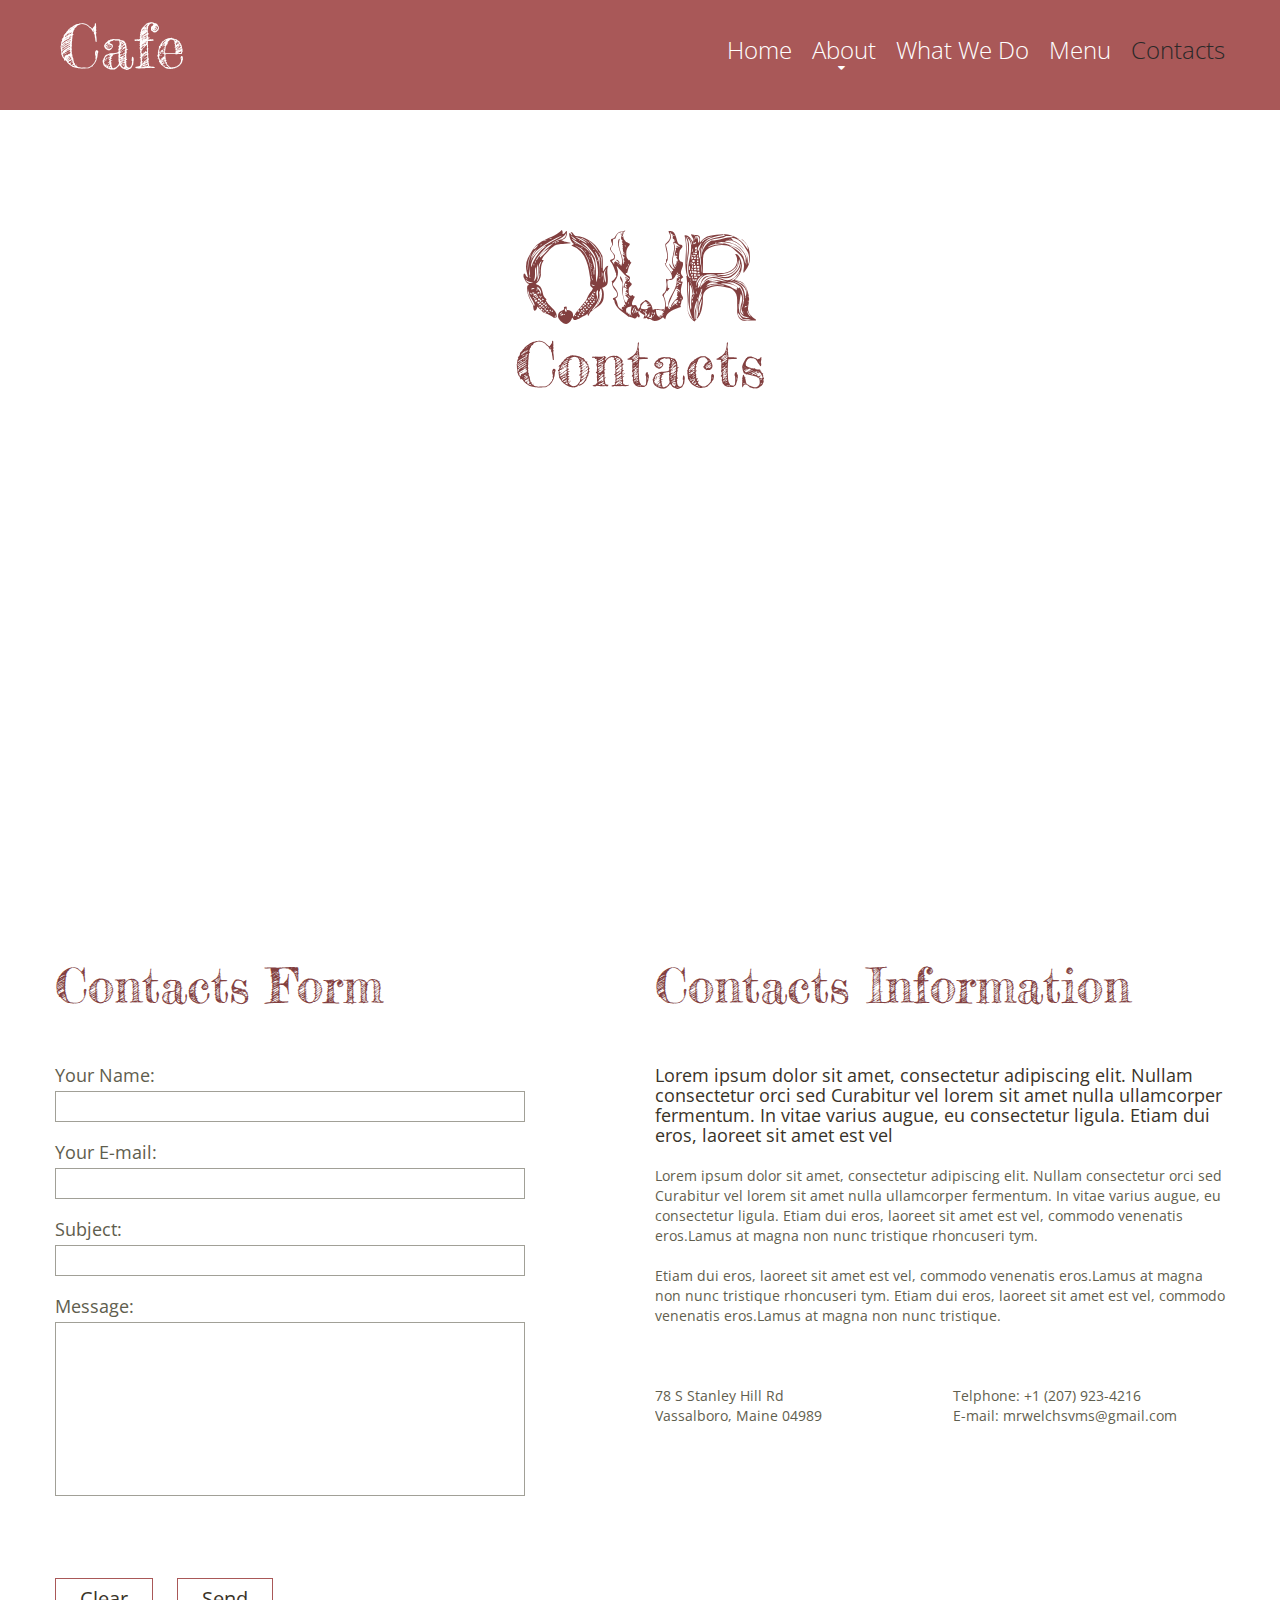
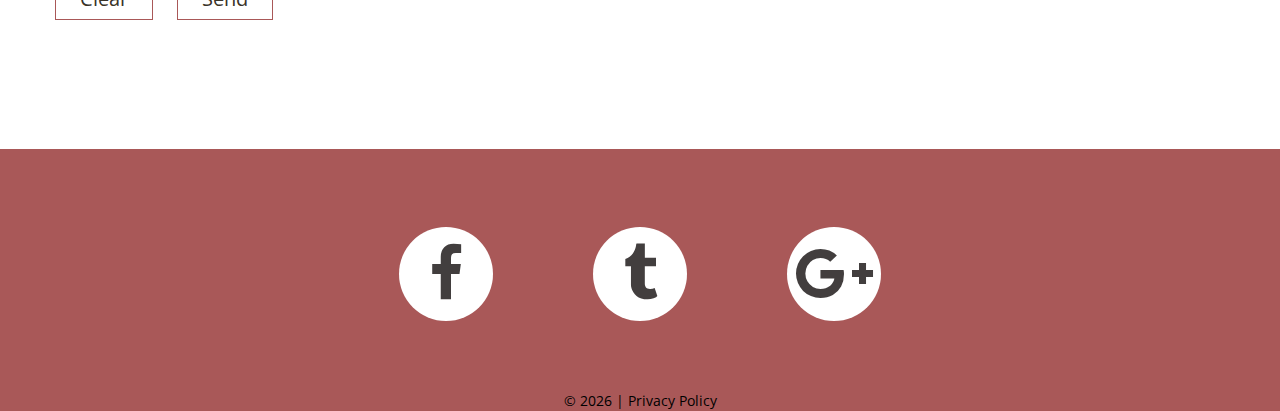
==== index-4.html @ fbe0bfde "overhaul" ====
﻿<!DOCTYPE html>
<html lang="en">
<head>
    <title>Menu</title>
    <meta charset="utf-8">
    <meta name="format-detection" content="telephone=no"/>
    <link rel="icon" href="images/favicon.ico" type="image/x-icon">
    <link rel="stylesheet" href="css/grid.css">
    <link rel="stylesheet" href="css/style.css">
    <link rel="stylesheet" href="css/contact-form.css">

    <script src="js/jquery.js"></script>
    <script src="js/jquery-migrate-1.2.1.js"></script>

    <!--[if lt IE 9]>
    <html class="lt-ie9">
    <div style=' clear: both; text-align:center; position: relative;'>
        <a href="http://windows.microsoft.com/en-US/internet-explorer/..">
            <img src="images/ie8-panel/warning_bar_0000_us.jpg" border="0" height="42" width="820"
                 alt="You are using an outdated browser. For a faster, safer browsing experience, upgrade for free today."/>
        </a> 
    </div>
    <script src="js/html5shiv.js"></script>
    <![endif]-->
 
    <script src='js/device.min.js'></script> 
</head>

<body>
<div class="page">
    <!--========================================================
                              HEADER
    =========================================================-->
    <header>

        <div id="stuck_container" class="stuck_container">
            <div class="container">

                <div class="brand">
                    <h1 class="brand_name">
                        <a href="./">Cafe</a>
                    </h1>
                </div>

                <nav class="nav">
                    <ul class="sf-menu">
                        <li>
                            <a href="./">Home</a>
                        </li>
                        <li>
                            <a href="index-1.html">About</a>
                            <ul>
                                <li>
                                    <a href="#">Quisque nulla</a>
                                </li>
                                <li>
                                    <a href="#">Vestibulum libero</a>
                                    <ul>
                                        <li>
                                            <a href="#">Lorem</a>
                                        </li>
                                        <li>
                                            <a href="#">Dolor</a>
                                        </li>
                                        <li>
                                            <a href="#">Sit amet</a>
                                        </li>
                                    </ul>
                                </li>
                                <li>
                                    <a href="#">Vivamus eget nibh</a>
                                </li>
                            </ul>
                        </li>
                        <li>
                            <a href="index-2.html">What We Do</a>
                        </li>
                        <li>
                            <a href="index-3.html">Menu</a>
                        </li>
                        <li class="active">
                            <a href="index-4.html">Contacts</a>
                        </li>
                    </ul>
                </nav>
            </div>
        </div>

    </header>
    <!--========================================================
                              CONTENT
    =========================================================-->
    <main>
        <section class="well well__offset-3">
            <div class="container">
                <h2><em>Our</em>Contacts</h2>
                <div class="map">
                  <div id="google-map" class="map_model"></div>
                  <ul class="map_locations">
                    <li data-x="44.451601" data-y="-69.602204">
                      <p>78 S Stanley Hill Rd Vassalboro, Maine 04989<span>800 2345-6789</span></p>
                    </li>
                  </ul>
                </div>
                <div class="row box-3">
                    <div class="grid_5">
                        <h2>Contacts Form</h2>
                        <form id="contact-form" class='contact-form'>
                            <div class="contact-form-loader"></div>
                            <fieldset>
                                <label class="name">
                                    Your Name:
                                    <input type="text" name="name" placeholder="" value=""
                                           data-constraints="@Required @JustLetters"/>                
                                    <span class="empty-message">*This field is required.</span>
                                    <span class="error-message">*This is not a valid name.</span>
                                </label>
                
                                <label class="email">
                                    Your E-mail:
                                    <input type="text" name="email" placeholder="" value=""
                                           data-constraints="@Required @Email"/>                
                                    <span class="empty-message">*This field is required.</span>
                                    <span class="error-message">*This is not a valid email.</span>
                                </label>
                
                                <label class="Subject">
                                    Subject:
                                    <input type="text" name="phone" placeholder="" value=""
                                           data-constraints="@Required"/>                
                                    <span class="empty-message">*This field is required.</span>
                                    <span class="error-message">*This is not a valid phone.</span>
                                </label>
                
                                <label class="message">
                                    Message:
                                    <textarea name="message" placeholder=""
                                              data-constraints='@Required @Length(min=20,max=999999)'></textarea>                
                                    <span class="empty-message">*This field is required.</span>
                                    <span class="error-message">*The message is too short.</span>
                                </label>
                
                                <div class="btn-wr">
                                    <a class="" href="#" data-type="reset">Clear</a>
                                    <a class="" href="#" data-type="submit">Send</a>
                                </div>
                            </fieldset>
                            <div class="modal fade response-message">
                                <div class="modal-dialog">
                                    <div class="modal-content">
                                        <div class="modal-header">
                                            <button type="button" class="close" data-dismiss="modal"
                                                    aria-hidden="true">
                                                &times;
                                            </button>
                                            <h4 class="modal-title">Modal title</h4>
                                        </div>
                                        <div class="modal-body">
                                            You message has been sent! We will be in touch soon.
                                        </div>
                                    </div>
                                </div>
                            </div>
                        </form>
                    </div>    
                    <div class="preffix_1 grid_6">
                        <h2>Contacts Information</h2>
                        <h3>Lorem ipsum dolor sit amet, consectetur adipiscing elit. Nullam consectetur orci sed Curabitur vel lorem sit amet nulla ullamcorper fermentum. In vitae varius augue, eu consectetur ligula. Etiam dui eros, laoreet sit amet est vel</h3>
                        <p>Lorem ipsum dolor sit amet, consectetur adipiscing elit. Nullam consectetur orci sed Curabitur vel lorem sit amet nulla ullamcorper fermentum. In vitae varius augue, eu consectetur ligula. Etiam dui eros, laoreet sit amet est vel, commodo venenatis eros.Lamus at magna non nunc tristique rhoncuseri tym.<br><br>Etiam dui eros, laoreet sit amet est vel, commodo venenatis eros.Lamus at magna non nunc tristique rhoncuseri tym. Etiam dui eros, laoreet sit amet est vel, commodo venenatis eros.Lamus at magna non nunc tristique.</p>
                        <address class="address-2">
                            <div class="address_container"><p>78 S Stanley Hill Rd
                                Vassalboro, Maine 04989</p></div>
                            <dl>
                                <dt>Telphone:</dt> <dd>+1 (207) 923-4216</dd><br>
                                <dt>E-mail:</dt> <dd><a href="mailto:mrwelchsvms@gmail.com">
                                    mrwelchsvms@gmail.com</a></dd>
                            </dl>                        
                        </address>
                    </div>
                </div>
            </div>
        </section>
    </main>

    <!--========================================================
                              FOOTER
    =========================================================-->
    <footer>
        <div class="container">
            <ul class="socials">
                <li><a href="#" class="fa fa-facebook"></a></li>
                <li><a href="#" class="fa fa-tumblr"></a></li>
                <li><a href="#" class="fa fa-google-plus"></a></li>
            </ul>
            <div class="copyright">© <span id="copyright-year"></span> |
                <a href="#">Privacy Policy</a>
            </div>
        </div>
    </footer>
</div>

<script src="js/script.js"></script>
</body>
</html>
---- css/grid.css ----
/*==========================================================
                        NORMALIZE
==========================================================*/
html,
body,
div,
span,
applet,
object,
iframe,
h1,
h2,
h3,
h4,
h5,
h6,
p,
blockquote,
pre,
a,
abbr,
acronym,
address,
big,
cite,
code,
del,
dfn,
em,
img,
ins,
kbd,
q,
s,
samp,
small,
strike,
strong,
sub,
sup,
tt,
var,
b,
u,
i,
center,
dl,
dt,
dd,
ol,
ul,
li,
fieldset,
form,
label,
legend,
table,
caption,
tbody,
tfoot,
thead,
tr,
th,
td,
article,
aside,
canvas,
details,
embed,
figure,
figcaption,
footer,
header,
hgroup,
menu,
nav,
output,
ruby,
section,
summary,
time,
mark,
audio,
video {
  margin: 0;
  padding: 0;
  border: 0;
  font-size: 100%;
  font: inherit;
  vertical-align: top;
}
article,
aside,
details,
figcaption,
figure,
footer,
header,
hgroup,
menu,
nav,
section {
  display: block;
}
body {
  line-height: 1;
}
ol,
ul {
  list-style: none;
}
blockquote,
q {
  quotes: none;
}
blockquote:before,
blockquote:after,
q:before,
q:after {
  content: '';
  content: none;
}
table {
  border-collapse: collapse;
  border-spacing: 0;
}
/*==========================================================
                        GRID SYSTEM
==========================================================*/
.container,
.container-fluid {
  margin-right: auto;
  margin-left: auto;
  -moz-box-sizing: border-box;
  -webkit-box-sizing: border-box;
  box-sizing: border-box;
}
.container:before,
.container-fluid:before,
.row:before,
.container:after,
.container-fluid:after,
.row:after {
  content: " ";
  display: table;
}
.container:after,
.container-fluid:after,
.row:after {
  clear: both;
}
.container-fluid [class*="grid_"] {
  float: left;
  width: 8.33333333%;
  min-height: 1px;
}
.container-fluid .grid_12 {
  width: 100%;
}
.container-fluid .grid_11 {
  width: 91.66666667%;
}
.container-fluid .grid_10 {
  width: 83.33333333%;
}
.container-fluid .grid_9 {
  width: 75%;
}
.container-fluid .grid_8 {
  width: 66.66666667%;
}
.container-fluid .grid_7 {
  width: 58.33333333%;
}
.container-fluid .grid_6 {
  width: 50%;
}
.container-fluid .grid_5 {
  width: 41.66666667%;
}
.container-fluid .grid_4 {
  width: 33.33333333%;
}
.container-fluid .grid_3 {
  width: 25%;
}
.container-fluid .grid_2 {
  width: 16.66666667%;
}
.container-fluid .grid_1 {
  width: 8.33333333%;
}
.container-fluid .preffix_12 {
  margin-left: 100%;
}
.container-fluid .preffix_11 {
  margin-left: 91.66666667%;
}
.container-fluid .preffix_10 {
  margin-left: 83.33333333%;
}
.container-fluid .preffix_9 {
  margin-left: 75%;
}
.container-fluid .preffix_8 {
  margin-left: 66.66666667%;
}
.container-fluid .preffix_7 {
  margin-left: 58.33333333%;
}
.container-fluid .preffix_6 {
  margin-left: 50%;
}
.container-fluid .preffix_5 {
  margin-left: 41.66666667%;
}
.container-fluid .preffix_4 {
  margin-left: 33.33333333%;
}
.container-fluid .preffix_3 {
  margin-left: 25%;
}
.container-fluid .preffix_2 {
  margin-left: 16.66666667%;
}
.container-fluid .preffix_1 {
  margin-left: 8.33333333%;
}
.container,
.container-fluid {
  width: 1170px;
}
.container .row {
  margin-left: -30px;
}
.container [class*="grid_"] {
  float: left;
  min-height: 1px;
  margin-left: 30px;
}
.container .grid_12 {
  width: 1170px;
}
.container .grid_11 {
  width: 1070px;
}
.container .grid_10 {
  width: 970px;
}
.container .grid_9 {
  width: 870px;
}
.container .grid_8 {
  width: 770px;
}
.container .grid_7 {
  width: 670px;
}
.container .grid_6 {
  width: 570px;
}
.container .grid_5 {
  width: 470px;
}
.container .grid_4 {
  width: 370px;
}
.container .grid_3 {
  width: 270px;
}
.container .grid_2 {
  width: 170px;
}
.container .grid_1 {
  width: 70px;
}
.container .preffix_12 {
  margin-left: 1230px;
}
.container .preffix_11 {
  margin-left: 1130px;
}
.container .preffix_10 {
  margin-left: 1030px;
}
.container .preffix_9 {
  margin-left: 930px;
}
.container .preffix_8 {
  margin-left: 830px;
}
.container .preffix_7 {
  margin-left: 730px;
}
.container .preffix_6 {
  margin-left: 630px;
}
.container .preffix_5 {
  margin-left: 530px;
}
.container .preffix_4 {
  margin-left: 430px;
}
.container .preffix_3 {
  margin-left: 330px;
}
.container .preffix_2 {
  margin-left: 230px;
}
.container .preffix_1 {
  margin-left: 130px;
}
@media (min-width: 980px) and (max-width: 1199px) {
  .container,
  .container-fluid {
    width: 940px;
  }
  .container .row {
    margin-left: -20px;
  }
  .container [class*="grid_"] {
    float: left;
    min-height: 1px;
    margin-left: 20px;
  }
  .container .grid_12 {
    width: 940px;
  }
  .container .grid_11 {
    width: 860px;
  }
  .container .grid_10 {
    width: 780px;
  }
  .container .grid_9 {
    width: 700px;
  }
  .container .grid_8 {
    width: 620px;
  }
  .container .grid_7 {
    width: 540px;
  }
  .container .grid_6 {
    width: 460px;
  }
  .container .grid_5 {
    width: 380px;
  }
  .container .grid_4 {
    width: 300px;
  }
  .container .grid_3 {
    width: 220px;
  }
  .container .grid_2 {
    width: 140px;
  }
  .container .grid_1 {
    width: 60px;
  }
  .container .preffix_12 {
    margin-left: 980px;
  }
  .container .preffix_11 {
    margin-left: 900px;
  }
  .container .preffix_10 {
    margin-left: 820px;
  }
  .container .preffix_9 {
    margin-left: 740px;
  }
  .container .preffix_8 {
    margin-left: 660px;
  }
  .container .preffix_7 {
    margin-left: 580px;
  }
  .container .preffix_6 {
    margin-left: 500px;
  }
  .container .preffix_5 {
    margin-left: 420px;
  }
  .container .preffix_4 {
    margin-left: 340px;
  }
  .container .preffix_3 {
    margin-left: 260px;
  }
  .container .preffix_2 {
    margin-left: 180px;
  }
  .container .preffix_1 {
    margin-left: 100px;
  }
}
@media (min-width: 768px) and (max-width: 979px) {
  .container,
  .container-fluid {
    width: 748px;
  }
  .container .row {
    margin-left: -20px;
  }
  .container [class*="grid_"] {
    float: left;
    min-height: 1px;
    margin-left: 20px;
  }
  .container .grid_12 {
    width: 748px;
  }
  .container .grid_11 {
    width: 684px;
  }
  .container .grid_10 {
    width: 620px;
  }
  .container .grid_9 {
    width: 556px;
  }
  .container .grid_8 {
    width: 492px;
  }
  .container .grid_7 {
    width: 428px;
  }
  .container .grid_6 {
    width: 364px;
  }
  .container .grid_5 {
    width: 300px;
  }
  .container .grid_4 {
    width: 236px;
  }
  .container .grid_3 {
    width: 172px;
  }
  .container .grid_2 {
    width: 108px;
  }
  .container .grid_1 {
    width: 44px;
  }
  .container .preffix_12 {
    margin-left: 788px;
  }
  .container .preffix_11 {
    margin-left: 724px;
  }
  .container .preffix_10 {
    margin-left: 660px;
  }
  .container .preffix_9 {
    margin-left: 596px;
  }
  .container .preffix_8 {
    margin-left: 532px;
  }
  .container .preffix_7 {
    margin-left: 468px;
  }
  .container .preffix_6 {
    margin-left: 404px;
  }
  .container .preffix_5 {
    margin-left: 340px;
  }
  .container .preffix_4 {
    margin-left: 276px;
  }
  .container .preffix_3 {
    margin-left: 212px;
  }
  .container .preffix_2 {
    margin-left: 148px;
  }
  .container .preffix_1 {
    margin-left: 84px;
  }
}
@media (max-width: 767px) {
  .container,
  .container-fluid {
    width: 420px;
    padding: 0;
  }
  .container .row {
    margin-left: 0;
  }
  .row + .row,
  [class*="grid_"] + [class*="grid_"] {
    margin-top: 30px;
  }
  .container [class*="grid_"],
  .container-fluid [class*="grid_"] {
    float: none;
    display: block;
    width: 100%;
    margin-left: 0;
  }
}
@media (max-width: 479px) {
  body {
    padding: 0;
  }
  .container,
  .container-fluid {
    width: 300px;
    padding: 0 15px;
  }
  .row {
    margin-left: 0;
  }
}
---- css/style.css ----
@import "animate.css";
@import url(//maxcdn.bootstrapcdn.com/font-awesome/4.3.0/css/font-awesome.min.css);
@import url(http://fonts.googleapis.com/css?family=Open+Sans:300,400,700);
@import url(https://fonts.googleapis.com/css?family=Yesteryear|Fredericka+the+Great|Homemade+Apple);
@font-face {
    font-family: "Autumn";
    src: url('Autumn.ttf');
}

/*========================================================
                      Main Styles
=========================================================*/
body {
  background: #a95858;
  color: #333;
  font-family: 'Open Sans', sans-serif;
  font-size: 14px;
  line-height: 20px;
  font-weight: 400px;
  -webkit-text-size-adjust: none;
  color: #5f5e4e;
}
img {
  max-width: 100%;
  height: auto;
}
h2 {
  text-align: center;
  font-family: 'Fredericka the Great', cursive;
  font-size: 62px;
  line-height: 82px;
  font-weight: 300;
  color: #823f3f;
}
@media (max-width: 767px) {
  h2 {
    font-size: 42px;
    line-height: 56px;
  }
}
h2 em {
  display: block;
  font-family: 'Autumn';
  font-size: 100px;
  line-height: 82px;
  font-weight: 400;
}
@media (max-width: 767px) {
  h2 em {
    font-size: 72px;
    line-height: 56px;
  }
}
h3 {
  font-family: 'Open Sans', sans-serif;
  font-size: 18px;
  line-height: 20px;
  font-weight: 400;
  color: #393328;
}
p a:hover {
  text-decoration: underline;
}
figcaption {
  font-family: 'Fredericka the Great', cursive;
  font-size: 30px;
  line-height: 40px;
  font-weight: 400;
  color: #393328;
}
.address-1 {
  font-size: 18px;
  line-height: 24px;
}
.address-1 dt {
  display: inline-block;
}
.address-1 dd {
  display: inline-block;
}
.address-1 em {
  font-size: 48px;
  line-height: 56px;
}
.address-1 * + p {
  margin-top: 28px;
}
.address-2 {
  overflow: hidden;
  margin-top: 60px;
}
.address-2 .address_container {
  width: 170px;
  float: left;
}
@media (max-width: 979px) {
  .address-2 .address_container {
    float: none;
    width: 100%;
  }
}
.address-2 dl {
  margin-left: 128px;
  float: left;
}
@media (max-width: 1199px) {
  .address-2 dl {
    margin-left: 50px;
  }
}
@media (max-width: 979px) {
  .address-2 dl {
    margin-left: 0;
    margin-top: 20px;
    float: none;
  }
}
.address-2 dt {
  display: inline-block;
}
.address-2 dd {
  display: inline-block;
}
.address-2 a:hover {
  text-decoration: underline;
}
a {
  font: inherit;
  color: inherit;
  text-decoration: none;
  -moz-transition: 0.3s;
  -o-transition: 0.3s;
  -webkit-transition: 0.3s;
  transition: 0.3s;
}
a:active {
  background: transparent;
}
a[href^="tel:"] {
  color: inherit;
  text-decoration: none;
}
.fa {
  line-height: inherit;
}
[class*='fa-']:before {
  font-weight: 400;
  font-family: 'FontAwesome';
}
.page {
  overflow: hidden;
  min-height: 500px;
}
.lt-ie9 .page {
  min-width: 1200px;
}
.center {
  text-align: center;
}
.indents-1 {
  padding: 0 30px;
}
@media (max-width: 1199px) {
  .indents-1 {
    padding: 0;
  }
}
.indents-2 {
  padding: 0 220px;
}
@media (max-width: 1199px) {
  .indents-2 {
    padding: 0;
  }
}
.indents-3 {
  padding: 0 55px 0 0;
}
@media (max-width: 1199px) {
  .indents-3 {
    padding: 0;
  }
}
/*=======================================================
                        Components
=========================================================*/
/*========================   Menu   ==========================*/
.sf-menu {
  display: inline-block;
}
.sf-menu:before,
.sf-menu:after {
  content: " ";
  display: table;
}
.sf-menu:after {
  clear: both;
}
.sf-menu > li {
  position: relative;
  float: left;
}
.sf-menu > li + li {
  margin-left: 20px;
}
.sf-menu a {
  display: block;
}
.sf-menu {
  font-family: 'Open Sans', sans-serif;
  font-size: 24px;
  line-height: 24px;
  font-weight: 300;
}
.sf-menu > li > a {
  color: #ffffff;
}
.sf-menu > li.sfHover > a,
.sf-menu > li > a:hover {
  color: #2b2929;
}
.sf-menu > li.active > a {
  color: #2b2929;
}
.sf-menu ul {
  display: none;
  position: absolute;
  top: 100%;
  width: 235px;
  margin-top: 30px;
  padding: 0;
  background: #e6e6e6;
  z-index: 2;
  -moz-box-sizing: border-box;
  -webkit-box-sizing: border-box;
  box-sizing: border-box;
}
.sf-menu ul {
  font-family: 'Open Sans', sans-serif;
  font-size: 16px;
  line-height: 30px;
  font-weight: 300;
}
.sf-menu ul > li > a {
  color: #393328;
  padding: 0 20px;
}
.sf-menu ul > li.sfHover > a,
.sf-menu ul > li > a:hover {
  color: #ffffff;
  background: #884646;
}
.sf-menu ul ul {
  position: static;
  top: 100%;
  width: auto;
  margin-top: 0;
  padding: 0;
  z-index: 4;
}
.sf-menu ul ul > li > a {
  color: #393328;
  padding: 0 30px;
}
.sf-menu ul ul > li.sfHover > a,
.sf-menu ul ul > li > a:hover {
  color: #ffffff;
  background: #884646;
}
.sf-menu > li > .sf-with-ul {
  position: relative;
}
.sf-menu > li > .sf-with-ul:before {
  position: absolute;
  left: 50%;
  top: 100%;
  margin-left: -6px;
  content: '\f0d7';
  font: 400 12px/12px 'FontAwesome';
}
@media (max-width: 767px) {
  .sf-menu {
    display: none;
  }
}

/*==================  Select Menu  ======================*/
.select-menu {
  position: relative;
  display: none;
  margin: 0 auto;
  width: 420px;
  background: #ffffff url('../images/select.png') no-repeat right center;
  overflow: hidden;
}
.select-menu .select {
  width: 440px;
  height: 30px;
  color: #585858;
  background-color: transparent;
  font: 400 15px 'Open Sans', sans-serif;
  line-height: 30px;
  border: none;
  border-radius: 0;
  box-shadow: none;
  outline: none;
  -webkit-appearance: none;
}
.select-menu .select::-ms-expand {
  display: none;
}
@media (max-width: 767px) {
  .select-menu {
    display: block;
  }
}
@media (max-width: 479px) {
  .select-menu {
    width: 270px;
  }
  .select-menu .select {
    width: 290px;
  }
}
/*==================  Stuck menu  ======================*/
.isStuck {
  background: #994f4f;
  z-index: 999;
  border-bottom: 1px solid #333333;
}
.isStuck .nav {
  margin: 24px 0 24px;
}
.isStuck .brand {
  margin: 5px 0 5px;
}
@media only screen and (max-width: 979px) {
  .isStuck {
    display: none !important;
  }
}
/*==================     ToTop     ======================*/
.toTop {
  width: 115px;
  height: 115px;
  font-size: 88px;
  line-height: 115px;
  color: #fff;
  background: #b6b2b3;
  position: fixed;
  right: 66px;
  bottom: 180px;
  display: none;
  overflow: hidden;
  text-align: center;
  text-decoration: none;
  z-index: 20;
  border-radius: 50%;
}
.toTop:hover {
  color: #fff;
  background: #663535;
  text-decoration: none;
}
@media only screen and (max-width: 1399px) {
  .toTop {
    display: none !important;
  }
}
/*==================   Parallax    ======================*/
.parallax {
  width: 100%;
  background-position: center 0;
  background-repeat: no-repeat;
}
.mobile .parallax,
.tablet .parallax {
  background-position: 50% 0 !important;
  background-size: cover;
}
.parallax1 {
  text-align: center;
  background-color: #FFF;
  background-image: url(../images/parallax01.jpg);
  padding: 132px 0 127px;
}
.parallax2 {
  color: #ffffff;
  background-color: #FFF;
  background-image: url(../images/parallax02.jpg);
  padding: 142px 0 142px;
}
.parallax3 {
  background-color: #FFF;
  background-image: url(../images/parallax03.jpg);
  padding: 117px 0 122px;
}
.parallax4 {
  color: #ffffff;
  background-color: #FFF;
  background-image: url(../images/parallax04.jpg);
  padding: 97px 0 100px;
}
.parallax4 h2 {
  color: #ffffff;
}
.parallax5 {
  color: #ffffff;
  background-color: #FFF;
  background-image: url(../images/parallax05.jpg);
  padding: 134px 0px 132px;
}
.parallax5 h2 {
  color: #ffffff;
  text-align: left;
  padding-left: 65px;
  position: relative;
}
.parallax5 h2:before {
  content: '\f000';
  position: absolute;
  left: 0;
  top: 10px;
  font-family: 'FontAwesome';
  font-size: 60px;
  line-height: 60px;
}
@media (max-width: 767px) {
  .parallax {
    background-position: center 0 !important;
    background-size: cover;
  }
}
.img__border {
  border: 1px solid #6c6860;
}
/*========================================================
                     HEADER  Section
=========================================================*/
header {
  background: #a95858;
}
header .brand {
  float: left;
}
header .nav {
  margin: 38px 0 48px 0;
  float: right;
}
@media (max-width: 767px) {
  header {
    text-align: center;
  }
  header .brand,
  header .nav {
    float: none;
  }
}
/*==================     Brand     ======================*/
.brand {
  margin: 14px 0 0 0;
  float: left;
}
.brand_name {
  padding: 0 0 6px 4px;
  display: inline-block;
  overflow: hidden;
  font-family: 'Fredericka the Great', cursive;
  font-size: 60px;
  line-height: 64px;
  color: #ffffff;
}
/*=======================================================
                     CONTENT  Layout
=========================================================*/
* + p {
  margin-top: 46px;
}
* + h2 {
  margin-top: 138px;
}
* + h3 {
  margin-top: 10px;
}
* + figcaption {
  margin-top: 25px;
}
* + address {
  margin-top: 37px;
}
* + .row {
  margin-top: 80px;
}
* + .row__offset-1 {
  margin-top: 60px;
}
* + .row__offset-2 {
  margin-top: 30px;
}
* + .decoration {
  margin-top: 43px;
}
* + .btn {
  margin-top: 43px;
}
* + .gallery {
  margin-top: 34px;
}
h2 + p {
  margin-top: 55px;
}
h3 + p {
  margin-top: 21px;
}
p + .img {
  margin-top: 46px;
}
.img + h3 {
  margin-top: 46px;
}
/*========================================================
                     CONTENT  Styles
=========================================================*/
main {
  display: block;
  background: #ffffff;
}
/*==================      Well     ======================*/
.well {
  padding: 114px 0 0 0;
}
.well__offset-1 {
  padding: 135px 0 128px 0;
}
.well__offset-2 {
  padding: 141px 0 67px 0;
}
.well__offset-3 {
  padding: 131px 0 129px 0;
}
.well__offset-4 {
  padding: 116px 0 129px 0;
}
/*==================    Buttons    ======================*/
.btn {
  position: relative;
  display: inline-block;
  font-family: 'Open Sans', sans-serif;
  font-size: 20px;
  line-height: 20px;
  font-weight: 400;
  color: #393328;
}
.btn:before,
.btn:after {
  content: '';
  position: absolute;
  left: 50%;
  right: 50%;
  background: #6c6860;
  height: 1px;
  top: 22px;
  opacity: 0;
  -moz-transition: all 0.3s ease;
  -o-transition: all 0.3s ease;
  -webkit-transition: all 0.3s ease;
  transition: all 0.3s ease;
}
.lt-ie9 .btn:before,
.lt-ie9 .btn:after {
  filter: alpha(opacity=0);
}
.btn:hover {
  color: #823f3f;
}
.btn:hover:before {
  left: 0;
  opacity: 1;
}
.lt-ie9 .btn:hover:before {
  filter: alpha(opacity=100);
}
.btn:hover:after {
  right: 0;
  opacity: 1;
}
.lt-ie9 .btn:hover:after {
  filter: alpha(opacity=100);
}
/*================== Decoration ======================*/
.decoration {
  position: relative;
  text-align: center;
}
.decoration:before {
  content: '';
  position: absolute;
  height: 1px;
  top: 10px;
  left: 0;
  right: 50%;
  margin-right: 67px;
  margin-left: 3px;
  background: #6c6860;
}
.decoration:after {
  content: '';
  position: absolute;
  height: 1px;
  top: 10px;
  right: 0;
  left: 50%;
  margin-left: 67px;
  margin-right: 3px;
  background: #6c6860;
}
/*==================   Lazy Img    ======================*/
.lazy-img {
  display: block;
  position: relative;
  height: 0;
  overflow: hidden;
  background: #ffffff url(../images/lazy-loader.gif) no-repeat center center;
}
.lazy-img img {
  position: absolute;
  top: 0;
  left: 0;
  width: 100%;
  height: 100%;
  z-index: 0;
  -moz-transition: 1s all ease;
  -o-transition: 1s all ease;
  -webkit-transition: 1s all ease;
  transition: 1s all ease;
  opacity: 0;
}
.lt-ie9 .lazy-img img {
  filter: alpha(opacity=0);
}
.lazy-img .lazy-loaded {
  opacity: 1;
}
.lt-ie9 .lazy-img .lazy-loaded {
  filter: alpha(opacity=100);
}
/*================== Gallery ======================*/
.gallery {
  width: 100%;
  overflow: hidden;
}
@media (max-width: 767px) {
  .gallery {
    width: 420px;
    margin: 0 auto;
  }
}
@media (max-width: 479px) {
  .gallery {
    width: 300px;
  }
}
.gallery em {
  font-size: 36px;
  line-height: 44px;
  color: #823f3f;
}
.gallery_col-1 {
  float: left;
  width: 30.3347280334728%;
}
@media (max-width: 767px) {
  .gallery_col-1 {
    width: 100%;
  }
}
.gallery_col-2 {
  float: left;
  width: 38.96443514644351%;
}
@media (max-width: 767px) {
  .gallery_col-2 {
    width: 100%;
  }
}
.gallery_col-3 {
  float: left;
  width: 30.70083682008368%;
}
@media (max-width: 767px) {
  .gallery_col-3 {
    width: 100%;
  }
}
.gallery_item {
  display: block;
  position: relative;
}
.gallery_item:hover .gallery_overlay {
  opacity: 1;
}
.lt-ie9 .gallery_item:hover .gallery_overlay {
  filter: alpha(opacity=100);
}
.gallery_overlay {
  position: absolute;
  text-align: center;
  vertical-align: top;
  top: 0;
  bottom: 0;
  left: 0;
  right: 0;
  opacity: 0;
  background: rgba(255, 255, 255, 0.54);
  z-index: 1;
  -moz-transition: all 0.3s ease;
  -o-transition: all 0.3s ease;
  -webkit-transition: all 0.3s ease;
  transition: all 0.3s ease;
}
.lt-ie9 .gallery_overlay {
  filter: alpha(opacity=0);
}
.lt-ie9 .gallery_overlay {
  background: none;
  -ms-filter: progid:DXImageTransform.Microsoft.gradient(startColorstr='#8affffff', endColorstr='#8affffff');
  filter: progid:DXImageTransform.Microsoft.gradient(startColorstr='#8affffff', endColorstr='#8affffff');
  zoom: 1;
}
.gallery_caption {
  position: absolute;
  background: #ffffff;
  font-family: 'Fredericka the Great';
  width: 295px;
  padding: 28px 40px 42px;
  top: 50%;
  margin-top: -84px;
  left: 50%;
  margin-left: -188px;
}
@media (max-width: 1199px) {
  .gallery_caption {
    width: 240px;
    margin-left: -150px;
    padding: 20px 30px 30px;
  }
}
@media (max-width: 979px) {
  .gallery_caption {
    width: 200px;
    margin-left: -120px;
    padding: 10px 20px 20px;
    margin-top: -62px;
  }
  .gallery_caption em {
    font-size: 24px;
    line-height: 32px;
  }
  .gallery_caption * + p {
    margin-top: 10px;
  }
}
.gallery img {
  width: 100%;
}
.gallery * + p {
  margin-top: 20px;
}
/*========================================================
                     FOOTER  Styles
=========================================================*/
footer {
  padding: 78px 0 0 0;
  text-align: center;
}
footer .socials {
  display: inline-block;
  overflow: hidden;
}
footer .socials li {
  float: left;
}
footer .socials li + li {
  margin-left: 100px;
}
@media (max-width: 767px) {
  footer .socials li + li {
    margin-left: 30px;
  }
}
@media (max-width: 479px) {
  footer .socials li + li {
    margin-left: 15px;
  }
}
footer .socials a {
  display: inline-block;
  width: 94px;
  height: 94px;
  line-height: 94px;
  text-align: center;
  background: #ffffff;
  color: #423e3e;
  border-radius: 50%;
  font-size: 60px;
}
@media (max-width: 479px) {
  footer .socials a {
    font-size: 40px;
    width: 80px;
    height: 80px;
    line-height: 80px;
  }
}
footer .socials a:hover {
  background: #423e3e;
  color: #ffffff;
}
footer .copyright {
  color: #000000;
}
footer .copyright a:hover {
  text-decoration: underline;
}
* + footer .copyright {
  margin-top: 70px;
}
footer .tm {
  background: #423e3e;
}
* + footer .tm {
  margin-top: 11px;
}
.client {
  font-family: 'Fredericka the Great', cursive;
  font-size: 18px;
  line-height: 20px;
  font-weight: 400;
  color: #5f5e4e;
}
.client em {
  display: block;
  font-family: 'Open Sans', sans-serif;
  font-size: 30px;
  line-height: 40px;
  font-weight: 400;
}
* + .client {
  margin-top: 20px;
}
.bg-1 {
  background: #a95858;
  color: #ffffff;
}
.bg-1 h2 {
  color: #ffffff;
}
.bg-1 h3 {
  color: #ffffff;
}
.bg-1 figcaption {
  color: #ffffff;
}
.bg-1 .decoration:before,
.bg-1 .decoration:after {
  background: #563d34;
}
.bg-1 .btn:before,
.bg-1 .btn:after {
  background: #ffffff;
}
.bg-1 .btn:hover {
  color: #ffffff;
}
.box-1 .img {
  margin-top: 4px;
}
* + .box-1 {
  margin-top: 65px;
}
.box-1 * + p {
  margin-top: 1px;
}
.box-1 * + h3 {
  margin-top: 19px;
}
* + .box-2 {
  margin-top: 70px;
}
.box-3 h2 {
  text-align: left;
  font-size: 48px;
  line-height: 58px;
}
* + .box-3 {
  margin-top: 50px;
}
.box-3 h2 + * {
  margin-top: 50px;
}
/*==================  GOOGLE MAP  ======================*/
* + .map {
  margin-top: 72px;
}
.map_model {
  height: 430px;
}
.map_model img {
  max-width: none !important;
}
@media (max-width: 767px) {
  .map_model {
    height: 250px;
  }
}
@media (max-width: 479px) {
  .map_model {
    height: 200px;
  }
}
.map_locations {
  display: none;
}
---- css/contact-form.css ----
/*========================================================
                      Contact Form
=========================================================*/
/* Contact Form Basic Styles
========================================================*/
#contact-form {
  position: relative;
}
#contact-form label {
  -moz-box-sizing: border-box;
  -webkit-box-sizing: border-box;
  box-sizing: border-box;
  position: relative;
  display: block;
  letter-spacing: normal;
  margin: 0 0 8px;
  width: 100%;
  font: 400 18px/20px 'Open Sans', sans-serif;
}
#contact-form label.message {
  max-width: 100%;
  width: 100%;
  margin: 0 0 25px;
}
#contact-form fieldset {
  border: none;
}
/* Contact Form Placeholder Styles
========================================================*/
#contact-form ._placeholder {
  -moz-box-sizing: border-box;
  -webkit-box-sizing: border-box;
  box-sizing: border-box;
  font: 400 16px 'Open Sans', sans-serif;
  line-height: 24px;
  padding: 3.5px 20px 3.5px;
  color: #999999;
  width: 100% !important;
  position: absolute;
  left: 0;
  top: 0;
  display: block;
  border-radius: 0;
  cursor: text;
}
#contact-form ._placeholder.focused {
  opacity: 0.4;
}
.lt-ie9 #contact-form ._placeholder.focused {
  filter: alpha(opacity=40);
}
#contact-form ._placeholder.hidden,
#contact-form .file ._placeholder {
  display: none;
}
/* Contact Form Input
========================================================*/
#contact-form input[type='text'] {
  -moz-box-sizing: border-box;
  -webkit-box-sizing: border-box;
  box-sizing: border-box;
  font: 400 16px 'Open Sans', sans-serif;
  line-height: 24px;
  padding: 3.5px 20px 3.5px;
  color: #999999;
  background-color: #ffffff;
  border: 1px solid #a1a097;
  width: 100%;
  border-radius: 0;
  outline: none;
  -webkit-appearance: none;
  height: 31px;
  margin: 6px 0 12px 0;
}
/* Contact Form Buttons
========================================================*/
#contact-form .btn-wr a {
  margin-top: 57px;
  border: 1px solid #a95858;
  display: inline-block;
  font: 400 20px/20px 'Open Sans', sans-serif;
  padding: 10px 24px;
  color: #393328;
}
@media only screen and (max-width: 979px) {
  #contact-form .btn-wr a {
    margin-top: 10px;
  }
}
#contact-form .btn-wr a:hover {
  color: #ffffff;
  background: #a95858;
}
#contact-form .btn-wr a + a {
  margin-left: 20px;
}
/* Contact Form Textarea 
========================================================*/
#contact-form textarea {
  display: block;
  -moz-box-sizing: border-box;
  -webkit-box-sizing: border-box;
  box-sizing: border-box;
  font: 400 16px 'Open Sans', sans-serif;
  line-height: 24px;
  padding: 3.5px 20px 3.5px;
  color: #999999;
  background-color: #ffffff;
  border: 1px solid #a1a097;
  width: 100%;
  border-radius: 0;
  outline: none;
  -webkit-appearance: none;
  resize: none;
  height: 174px;
  overflow: auto;
  margin: 6px 0 12px 0;
}
/* Contact Form Error messages
========================================================*/
#contact-form .empty-message,
#contact-form .error-message {
  -moz-transition: 0.3s ease-in height;
  -o-transition: 0.3s ease-in height;
  -webkit-transition: 0.3s ease-in height;
  transition: 0.3s ease-in height;
  position: absolute;
  right: 3px;
  top: 2px;
  color: red;
  height: 0;
  overflow: hidden;
  font-size: 11px;
  z-index: 99;
}
#contact-form .invalid .error-message,
#contact-form .empty .empty-message {
  height: 14px;
  line-height: 14px;
}
/* Contact Form Processing Box
========================================================*/
#contact-form .contact-form-loader {
  position: absolute;
  top: 0;
  left: 0;
  right: 0;
  bottom: 0;
  opacity: 0;
  z-index: -1;
  overflow: hidden;
  background: rgba(247, 247, 247, 0.48) url([data-uri]);
  background-repeat: no-repeat;
  background-position: 50% 50%;
}
.lt-ie9 #contact-form .contact-form-loader {
  filter: alpha(opacity=0);
}
#contact-form.processing .contact-form-loader {
  -moz-transition: all 0.3s ease-in;
  -o-transition: all 0.3s ease-in;
  -webkit-transition: all 0.3s ease-in;
  transition: all 0.3s ease-in;
  opacity: 0.7;
  z-index: 99;
}
.lt-ie9 #contact-form.processing .contact-form-loader {
  filter: alpha(opacity=70);
}
/* Contact Form Modal
========================================================*/
.modal-open {
  overflow: hidden;
}
#contact-form .modal {
  top: 0;
  left: 0;
  right: 0;
  bottom: 0;
  letter-spacing: normal;
  display: none;
  overflow: auto;
  overflow-y: scroll;
  position: fixed;
  z-index: 1050;
  -webkit-overflow-scrolling: touch;
  outline: 0;
  font-family: 'Open Sans', sans-serif;
  font-size: 13px;
  color: #222;
}
#contact-form .modal h4 {
  font-weight: bold;
  color: #000;
  padding: 0;
  margin: 0;
}
.modal.fade .modal-dialog {
  -moz-transition: transform 0.3s ease-out;
  -o-transition: transform 0.3s ease-out;
  -webkit-transition: transform 0.3s ease-out;
  transition: transform 0.3s ease-out;
  -moz-transform: translate(0, -25%);
  -ms-transform: translate(0, -25%);
  -o-transform: translate(0, -25%);
  -webkit-transform: translate(0, -25%);
  transform: translate(0, -25%);
}
.modal.in .modal-dialog {
  -moz-transform: translate(0, 0);
  -ms-transform: translate(0, 0);
  -o-transform: translate(0, 0);
  -webkit-transform: translate(0, 0);
  transform: translate(0, 0);
}
.modal-content {
  position: relative;
  background-color: #ffffff;
  border: 1px solid #999999;
  border: 1px solid rgba(0, 0, 0, 0.2);
  border-radius: 6px;
  -webkit-box-shadow: 0 3px 9px rgba(0, 0, 0, 0.5);
  box-shadow: 0 3px 9px rgba(0, 0, 0, 0.5);
  background-clip: padding-box;
  outline: none;
}
.modal-backdrop {
  top: 0;
  left: 0;
  right: 0;
  bottom: 0;
  position: fixed;
  z-index: 1040;
  background-color: #000000;
}
.modal-backdrop.fade {
  opacity: 0;
}
.lt-ie9 .modal-backdrop.fade {
  filter: alpha(opacity=0);
}
.modal-backdrop.in {
  opacity: 0.5;
}
.lt-ie9 .modal-backdrop.in {
  filter: alpha(opacity=50);
}
.modal-header {
  padding: 15px;
  border-bottom: 1px solid #e5e5e5;
  min-height: 16.42857143px;
}
.modal-header .close {
  margin-top: -2px;
}
.modal-title {
  margin: 0;
  line-height: 1.42857143;
}
.modal-body {
  position: relative;
  padding: 20px;
}
.modal-dialog {
  width: 600px;
  margin: 10px auto;
}
@media only screen and (max-width: 768px) {
  .modal-dialog {
    position: relative;
    width: auto;
    margin: 10px;
  }
}
/* Contact Form Close icon
========================================================*/
.close {
  float: right;
  font-size: 21px;
  font-weight: bold;
  line-height: 1;
  color: #000000;
  text-shadow: 0 1px 0 #ffffff;
  opacity: 0.2;
  filter: alpha(opacity=20);
}
.close:hover,
.close:focus {
  color: #000000;
  text-decoration: none;
  cursor: pointer;
  opacity: 0.5;
  filter: alpha(opacity=50);
}
button.close {
  padding: 0;
  cursor: pointer;
  background: transparent;
  border: 0;
  -webkit-appearance: none;
}
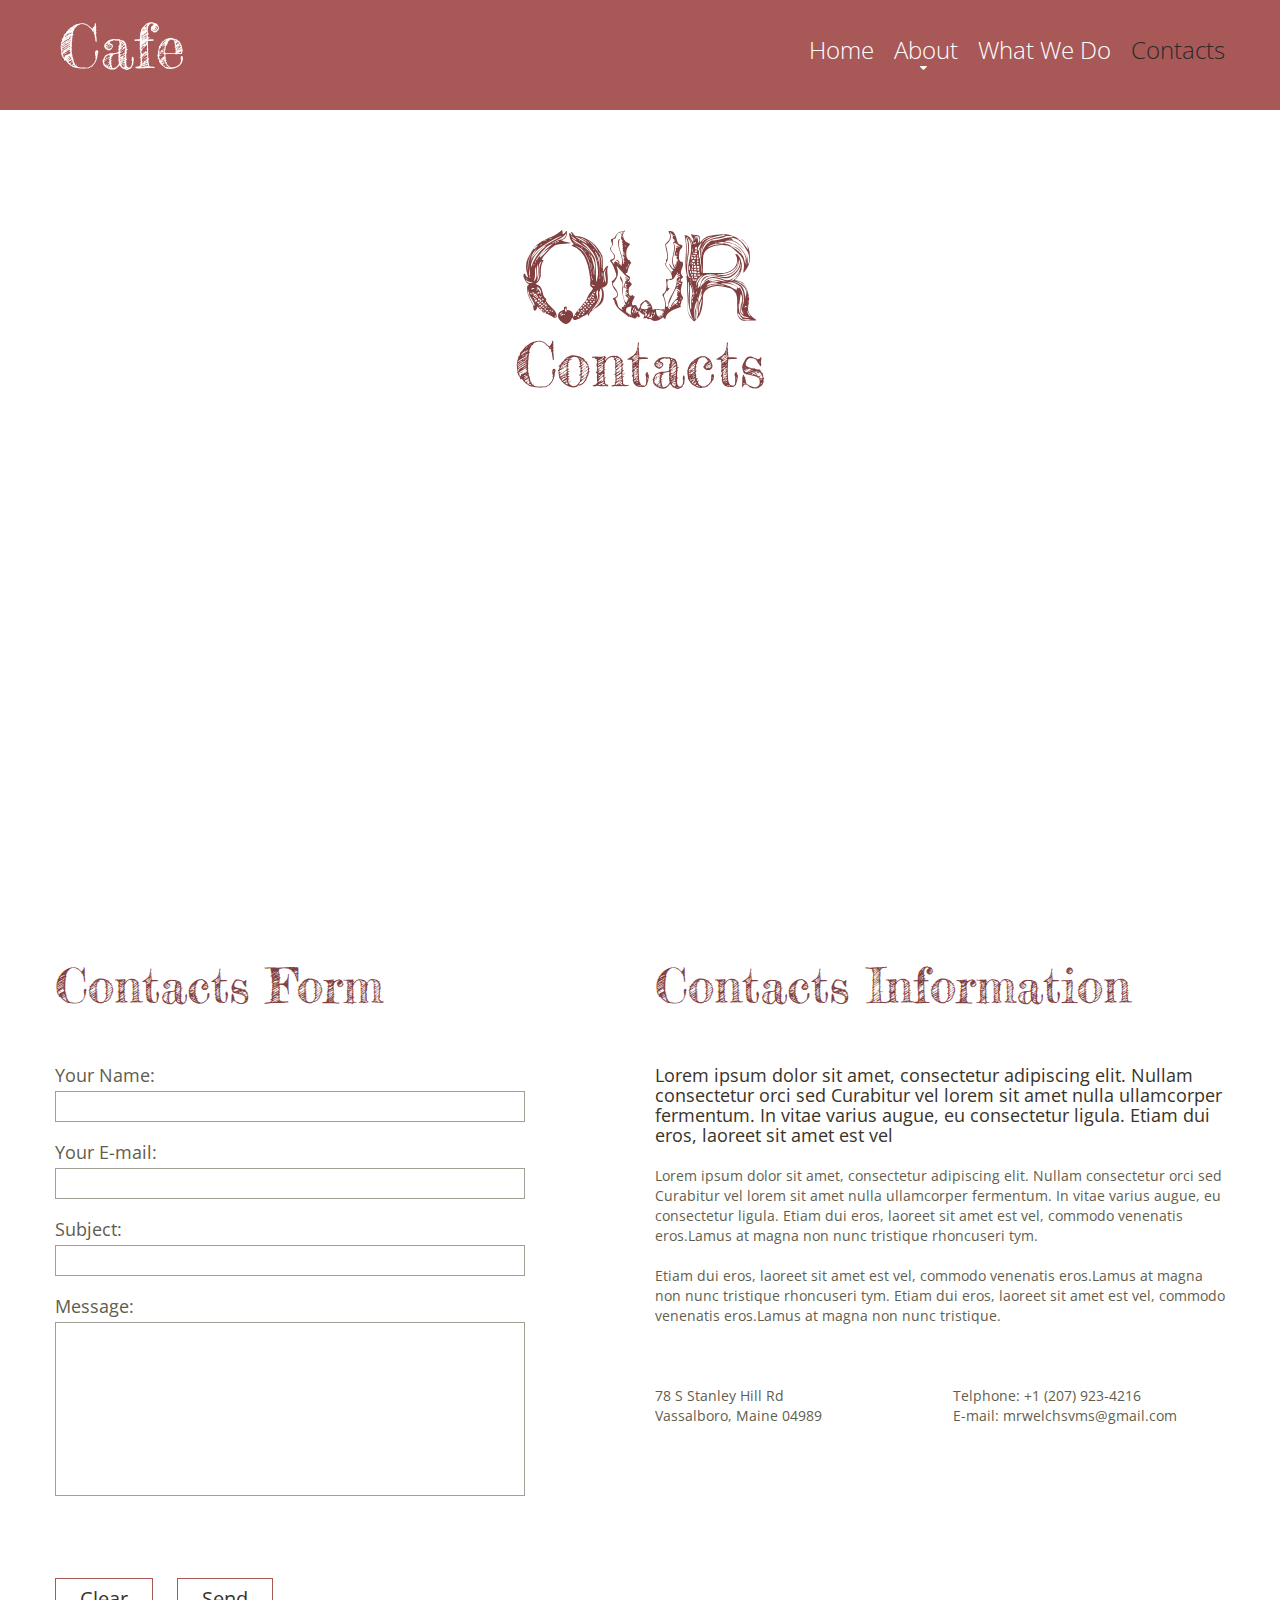
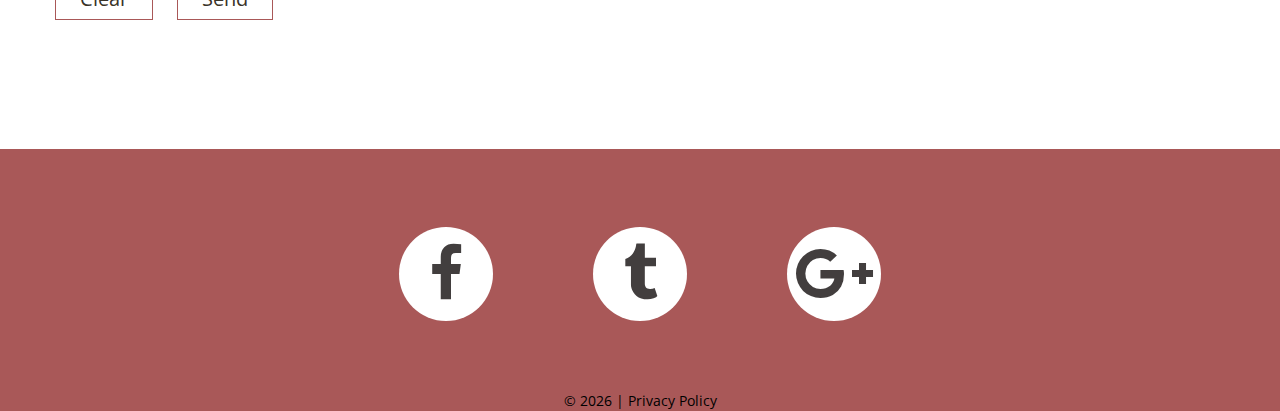
==== commit 0ef5e15d: "added more photos and content" ====
--- a/index-4.html
+++ b/index-4.html
@@ -11,18 +11,6 @@
 
     <script src="js/jquery.js"></script>
     <script src="js/jquery-migrate-1.2.1.js"></script>
-
-    <!--[if lt IE 9]>
-    <html class="lt-ie9">
-    <div style=' clear: both; text-align:center; position: relative;'>
-        <a href="http://windows.microsoft.com/en-US/internet-explorer/..">
-            <img src="images/ie8-panel/warning_bar_0000_us.jpg" border="0" height="42" width="820"
-                 alt="You are using an outdated browser. For a faster, safer browsing experience, upgrade for free today."/>
-        </a> 
-    </div>
-    <script src="js/html5shiv.js"></script>
-    <![endif]-->
- 
     <script src='js/device.min.js'></script> 
 </head>
 
@@ -74,9 +62,6 @@
                         </li>
                         <li>
                             <a href="index-2.html">What We Do</a>
-                        </li>
-                        <li>
-                            <a href="index-3.html">Menu</a>
                         </li>
                         <li class="active">
                             <a href="index-4.html">Contacts</a>
--- a/css/style.css
+++ b/css/style.css
@@ -384,47 +384,6 @@
   background-image: url(../images/parallax01.jpg);
   padding: 132px 0 127px;
 }
-.parallax2 {
-  color: #ffffff;
-  background-color: #FFF;
-  background-image: url(../images/parallax02.jpg);
-  padding: 142px 0 142px;
-}
-.parallax3 {
-  background-color: #FFF;
-  background-image: url(../images/parallax03.jpg);
-  padding: 117px 0 122px;
-}
-.parallax4 {
-  color: #ffffff;
-  background-color: #FFF;
-  background-image: url(../images/parallax04.jpg);
-  padding: 97px 0 100px;
-}
-.parallax4 h2 {
-  color: #ffffff;
-}
-.parallax5 {
-  color: #ffffff;
-  background-color: #FFF;
-  background-image: url(../images/parallax05.jpg);
-  padding: 134px 0px 132px;
-}
-.parallax5 h2 {
-  color: #ffffff;
-  text-align: left;
-  padding-left: 65px;
-  position: relative;
-}
-.parallax5 h2:before {
-  content: '\f000';
-  position: absolute;
-  left: 0;
-  top: 10px;
-  font-family: 'FontAwesome';
-  font-size: 60px;
-  line-height: 60px;
-}
 @media (max-width: 767px) {
   .parallax {
     background-position: center 0 !important;
